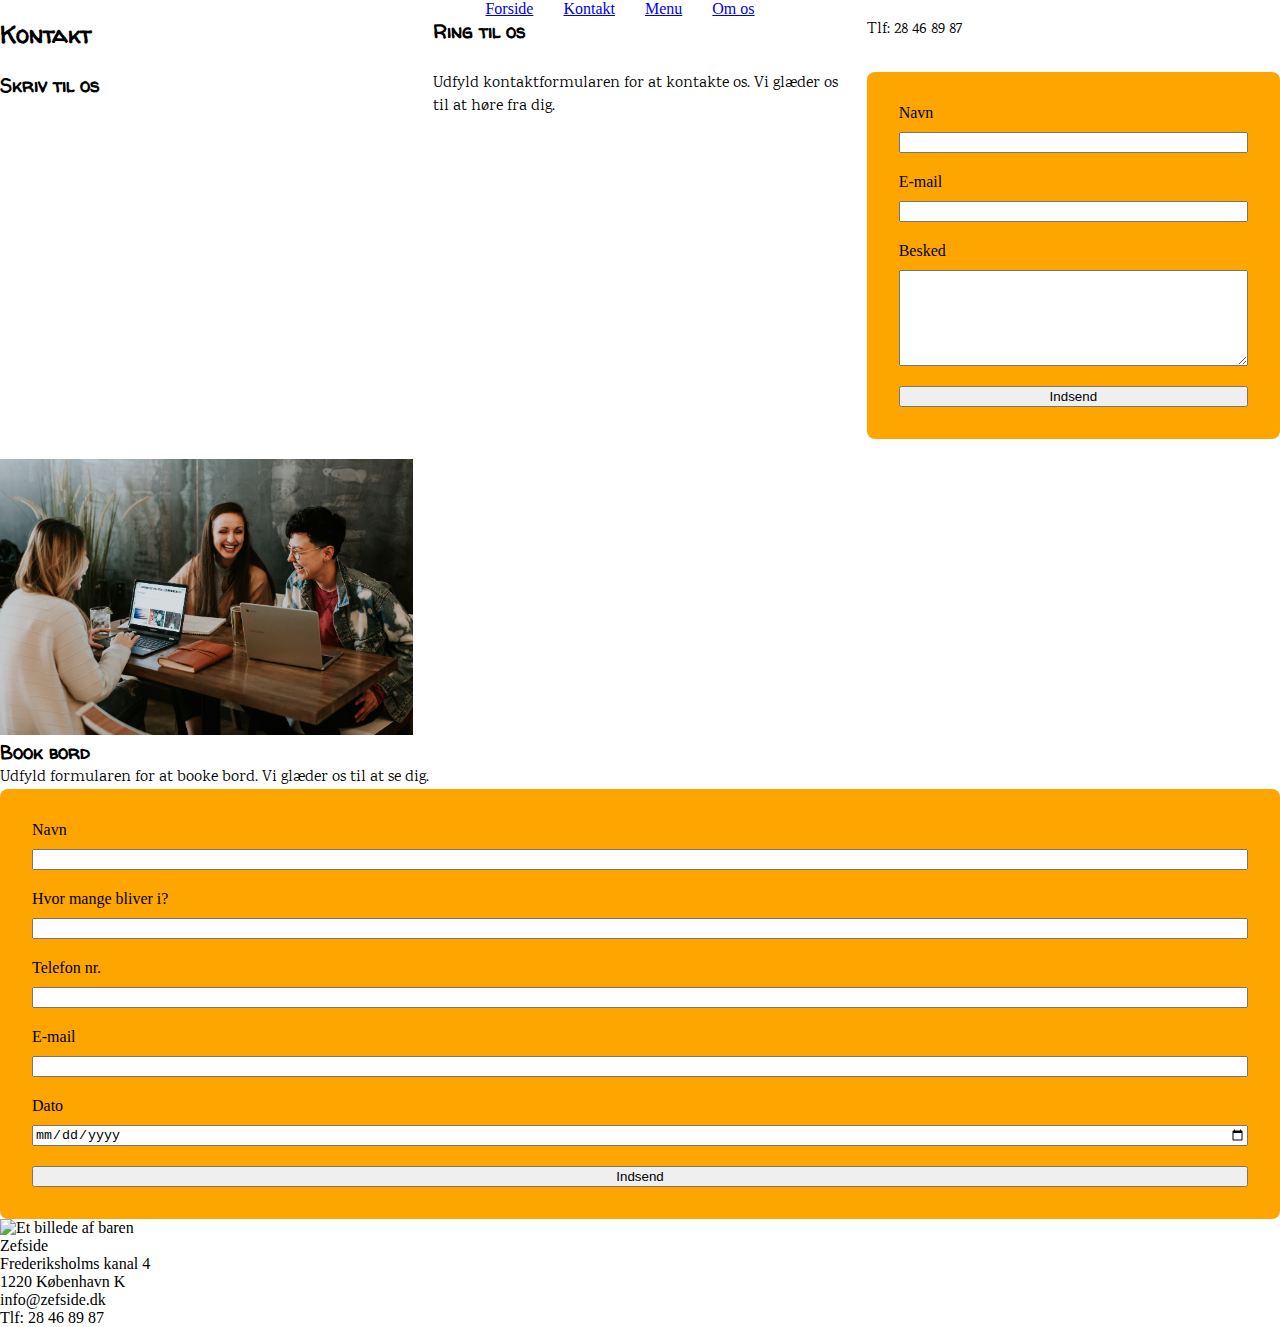
==== kontakt.html @ 028d8050 "kontakt tekst opdateret" ====
<!DOCTYPE html>
<html lang="en">
  <head>
    <meta charset="UTF-8" />
    <meta http-equiv="X-UA-Compatible" content="IE=edge" />
    <meta name="viewport" content="width=device-width, initial-scale=1.0" />
    <meta name="robots" content="noindex" />
    <title>Document</title>
    <link rel="stylesheet" href="styles/faelles.css" />
    <link rel="stylesheet" href="styles/kontakt.css" />

    <link rel="preconnect" href="https://fonts.googleapis.com" />
    <link rel="preconnect" href="https://fonts.gstatic.com" crossorigin />
    <link
      href="https://fonts.googleapis.com/css2?family=Karma&display=swap"
      rel="stylesheet"
    />
    <link rel="preconnect" href="https://fonts.googleapis.com" />
    <link rel="preconnect" href="https://fonts.gstatic.com" crossorigin />
    <link
      href="https://fonts.googleapis.com/css2?family=Rock+Salt&display=swap"
      rel="stylesheet"
    />
    <link rel="preconnect" href="https://fonts.googleapis.com" />
    <link rel="preconnect" href="https://fonts.gstatic.com" crossorigin />
    <link
      href="https://fonts.googleapis.com/css2?family=Walter+Turncoat&display=swap"
      rel="stylesheet"
    />
  </head>
  <body>
    <header>
      <nav>
        <ul>
          <li>
            <a href="index.html">Forside</a>
          </li>
          <li><a href="kontakt.html">Kontakt</a></li>
          <li><a href="menu.html">Menu</a></li>
          <li><a href="omos.html">Om os</a></li>
        </ul>
      </nav>
    </header>
    <section id="first_section">
      <h2>Kontakt</h2>

      <h3>Ring til os</h3>
      <p>Tlf: 28 46 89 87</p>
      <h3>Skriv til os</h3>
      <p>
        Udfyld kontaktformularen for at kontakte os. Vi glæder os til at høre
        fra dig.
      </p>
      <!-- <form name="kontakt" netlify> -->
      <form>
        <div class="form-felt">
          <label for="navnk">Navn</label>
          <input type="text" id="navnk" required />
        </div>

        <div class="form-felt">
          <label for="emailk">E-mail</label>
          <input type="email" id="emailk" name="email" required />
        </div>

        <div class="form-felt">
          <label for="beskedk"> Besked </label>
          <textarea name="besked" rows="6" id="beskedk" required></textarea>
        </div>

        <button type="submit">Indsend</button>
      </form>
      <!-- hvad med netlify? -->
      <figure class="image">
        <img src="img/kontaktansatte.jpg" alt="Et billede af de ansatte" />
      </figure>
    </section>

    <section id="second_section">
      <h3>Book bord</h3>
      <p>Udfyld formularen for at booke bord. Vi glæder os til at se dig.</p>
      <!-- <form name="bookbord" netlify> -->
      <form>
        <div class="form-felt">
          <label for="navnb">Navn</label>
          <input type="text" id="navnb" required />
        </div>

        <div class="form-felt">
          <label for="numberb">Hvor mange bliver i?</label>
          <input type="number" id="numberb" required />
        </div>

        <div class="form-felt">
          <label for="phoneb">Telefon nr.</label>
          <input type="number" id="phoneb" name="phone" required />
        </div>

        <div class="form-felt">
          <label for="emailb">E-mail</label>
          <input type="email" id="emailb" name="email" required />
        </div>

        <div class="form-felt">
          <label for="dateb">Dato</label>
          <input type="date" id="dateb" name="date" required />
        </div>

        <button type="submit">Indsend</button>
      </form>
    </section>

    <section id="third_section">
      <figure class="image">
        <img src="img/kontaktbar.jpg" alt="Et billede af baren" />
      </figure>
    </section>

    <footer>
      Zefside <br />
      Frederiksholms kanal 4 <br />
      1220 København K <br />
      info@zefside.dk <br />
      Tlf: 28 46 89 87
    </footer>
  </body>
</html>
---- styles/faelles.css ----
.links {
  display: inline;
  flex-flow: wrap;
  gap: 50px;
  list-style: none;
  padding: 12px;
  margin: 10px;
}
header nav ul {
  max-width: 1200px;
  margin: 0px;
  justify-content: center;
}
ul {
  display: flex;
  gap: 30px;
  list-style-type: none;
  padding: 10;
}

h1 {
  font-family: "Rock Salt", cursive;
  font-size: 5rem;
}

h2,
h3 {
  font-family: "Walter Turncoat", cursive;
}

p {
  font-family: "Karma", serif;
}
---- styles/kontakt.css ----
/* Global styles */
* {
  margin: 0;
  box-sizing: border-box;
}

@media (min-width: 601px) {
  section {
    grid-template-columns: 1fr 2fr;
  }
}

/*styling af section så den er responsiv uden media*/
#first_section {
  display: grid;
  grid-template-columns: repeat(auto-fit, minmax(400px, 1fr));
  gap: 20px;
}

#first_section img {
  height: auto;
  width: 100%;
  object-fit: cover;
}

#third_section img {
  height: auto;
  width: 100%;
  object-fit: cover;
}

/*Styling af kontakt på mail delen*/
form {
  padding: 2rem;
  background: orange;
  border-radius: 8px;
  /*laver gap mellem de to formularer/bokse*/
  display: grid;
  gap: 20px;
}
/*Layouter kontakt formular boksene*/
label,
input,
textarea,
select,
button {
  display: block;
}
/*Laver gap mellem overskrift til boks og selv boks*/
.form-felt {
  display: grid;
  gap: 10px;
}

/*styling af book bord delen*/
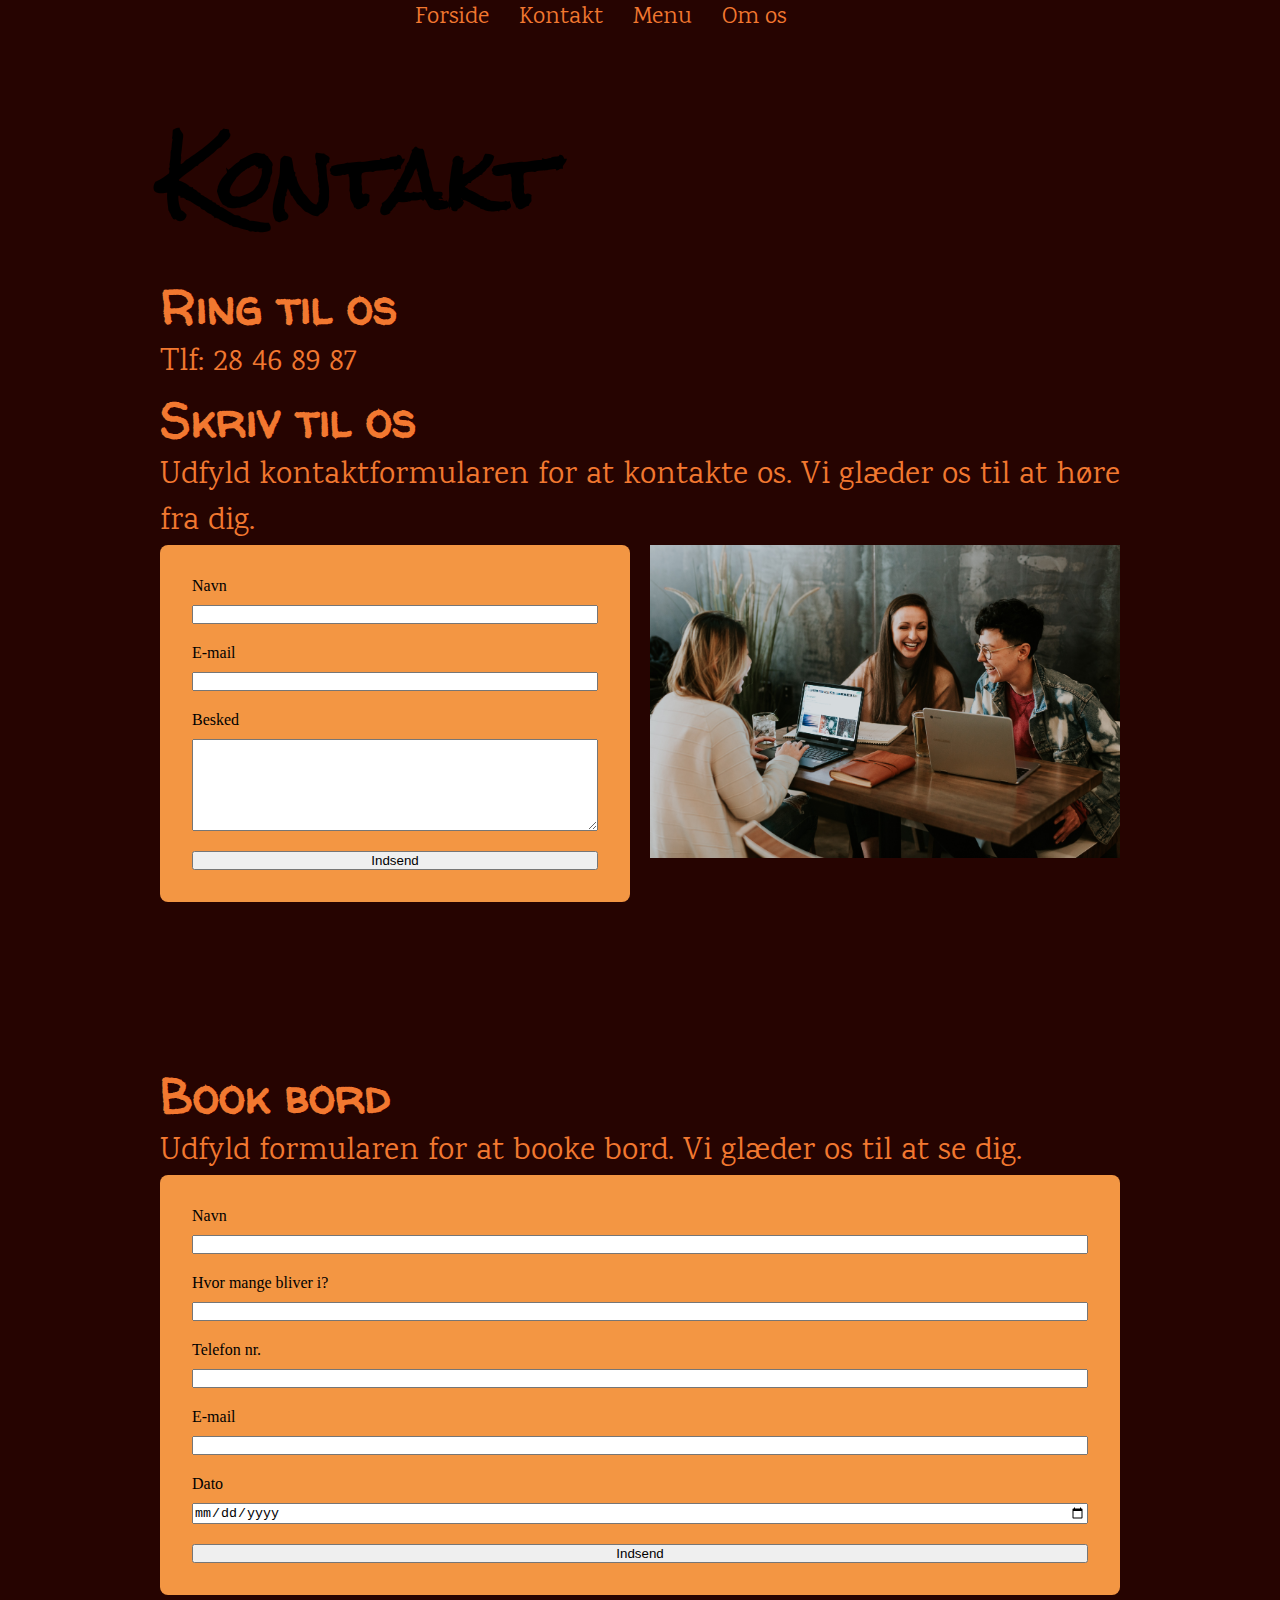
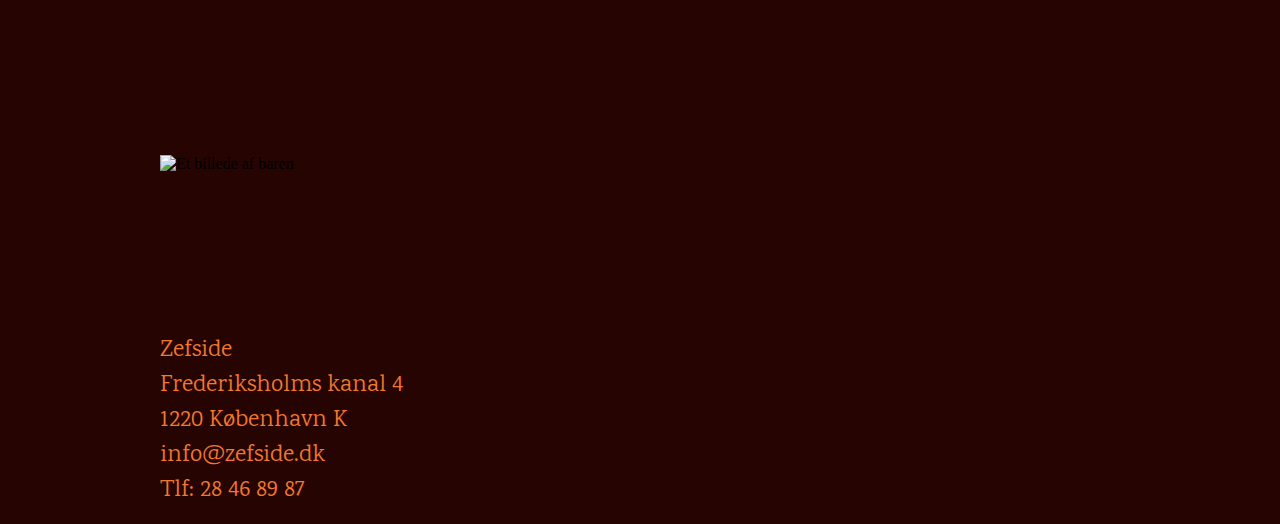
==== commit f2d16d04: "margin mellem sectioner i fælles" ====
--- a/kontakt.html
+++ b/kontakt.html
@@ -42,42 +42,44 @@
       </nav>
     </header>
     <section id="first_section">
-      <h2>Kontakt</h2>
+      <h1>Kontakt</h1>
 
-      <h3>Ring til os</h3>
+      <h2>Ring til os</h2>
       <p>Tlf: 28 46 89 87</p>
-      <h3>Skriv til os</h3>
+      <h2>Skriv til os</h2>
       <p>
         Udfyld kontaktformularen for at kontakte os. Vi glæder os til at høre
         fra dig.
       </p>
       <!-- <form name="kontakt" netlify> -->
-      <form>
-        <div class="form-felt">
-          <label for="navnk">Navn</label>
-          <input type="text" id="navnk" required />
-        </div>
+      <div class="section_wrapper">
+        <form>
+          <div class="form-felt">
+            <label for="navnk">Navn</label>
+            <input type="text" id="navnk" required />
+          </div>
 
-        <div class="form-felt">
-          <label for="emailk">E-mail</label>
-          <input type="email" id="emailk" name="email" required />
-        </div>
+          <div class="form-felt">
+            <label for="emailk">E-mail</label>
+            <input type="email" id="emailk" name="email" required />
+          </div>
 
-        <div class="form-felt">
-          <label for="beskedk"> Besked </label>
-          <textarea name="besked" rows="6" id="beskedk" required></textarea>
-        </div>
+          <div class="form-felt">
+            <label for="beskedk"> Besked </label>
+            <textarea name="besked" rows="6" id="beskedk" required></textarea>
+          </div>
 
-        <button type="submit">Indsend</button>
-      </form>
-      <!-- hvad med netlify? -->
-      <figure class="image">
-        <img src="img/kontaktansatte.jpg" alt="Et billede af de ansatte" />
-      </figure>
+          <button type="submit">Indsend</button>
+        </form>
+        <!-- hvad med netlify? -->
+        <figure class="image">
+          <img src="img/kontaktansatte.jpg" alt="Et billede af de ansatte" />
+        </figure>
+      </div>
     </section>
 
     <section id="second_section">
-      <h3>Book bord</h3>
+      <h2>Book bord</h2>
       <p>Udfyld formularen for at booke bord. Vi glæder os til at se dig.</p>
       <!-- <form name="bookbord" netlify> -->
       <form>
--- a/styles/faelles.css
+++ b/styles/faelles.css
@@ -1,3 +1,51 @@
+/*Generelt layout*/
+html {
+  scroll-behavior: smooth;
+  box-sizing: border-box;
+}
+
+main {
+  display: grid;
+  grid-template-columns: 1fr minmax(auto, 1200px) 1fr;
+}
+main section {
+  grid-column: 2/3;
+}
+
+* {
+  margin: 0;
+  padding: 0;
+  box-sizing: border-box;
+}
+
+section {
+  margin-left: 1rem;
+  margin-right: 1rem;
+  margin-bottom: 1rem;
+}
+
+/*Farverne og font family*/
+body {
+  background-color: #260401;
+}
+
+h1 {
+  color: black;
+  font-family: "Rock Salt", cursive;
+}
+
+h2,
+h3 {
+  font-family: "Walter Turncoat", cursive;
+  color: #f27830;
+}
+p,
+footer {
+  color: #f27830;
+  font-family: "Karma", serif;
+}
+
+/*Layout af Nav*/
 .links {
   display: inline;
   flex-flow: wrap;
@@ -16,18 +64,107 @@
   gap: 30px;
   list-style-type: none;
   padding: 10;
+  color: #f27830;
+}
+header nav ul a {
+  font-family: "Karma", serif;
+  text-decoration: none;
+  font-size: 1rem;
+  color: #f27830;
+}
+header {
+  margin-bottom: 1rem;
 }
 
+nav a:hover {
+  color: #591202;
+}
+
+/*font-size i mobile-first*/
 h1 {
-  font-family: "Rock Salt", cursive;
-  font-size: 5rem;
+  font-size: 3rem;
 }
 
 h2,
 h3 {
-  font-family: "Walter Turncoat", cursive;
+  font-size: 2rem;
 }
 
 p {
+  font-size: 1rem;
+}
+
+/*footer*/
+footer {
+  margin: 1rem;
   font-family: "Karma", serif;
+  font-size: 1rem;
 }
+
+/*Layout til media*/
+
+/*tablet version*/
+@media (min-width: 600px) {
+  section {
+    margin-left: 5rem;
+    margin-right: 5rem;
+    margin-bottom: 5rem;
+  }
+
+  h1 {
+    font-size: 4rem;
+  }
+  h2,
+  h3 {
+    font-size: 2rem;
+  }
+  p {
+    font-size: 1rem;
+  }
+
+  header nav ul a {
+    font-weight: 400;
+    font-size: 1.2rem;
+  }
+  header {
+    margin-bottom: 2rem;
+  }
+
+  footer {
+    font-size: 1.2rem;
+    margin-left: 5rem;
+    margin-right: 5rem;
+  }
+}
+/*web version*/
+@media (min-width: 992px) {
+  section {
+    margin-left: 10rem;
+    margin-right: 10rem;
+    margin-bottom: 10rem;
+  }
+  h1 {
+    font-size: 5rem;
+  }
+  h2,
+  h3 {
+    font-size: 3rem;
+  }
+  p {
+    font-size: 2rem;
+  }
+
+  header nav ul a {
+    font-weight: 400;
+    font-size: 1.5rem;
+  }
+  header {
+    margin-bottom: 3rem;
+  }
+
+  footer {
+    font-size: 1.5rem;
+    margin-left: 10rem;
+    margin-right: 10rem;
+  }
+}
--- a/styles/kontakt.css
+++ b/styles/kontakt.css
@@ -11,13 +11,13 @@
 }
 
 /*styling af section så den er responsiv uden media*/
-#first_section {
+.section_wrapper {
   display: grid;
   grid-template-columns: repeat(auto-fit, minmax(400px, 1fr));
   gap: 20px;
 }
 
-#first_section img {
+.section_wrapper img {
   height: auto;
   width: 100%;
   object-fit: cover;
@@ -32,7 +32,7 @@
 /*Styling af kontakt på mail delen*/
 form {
   padding: 2rem;
-  background: orange;
+  background: #f39643;
   border-radius: 8px;
   /*laver gap mellem de to formularer/bokse*/
   display: grid;
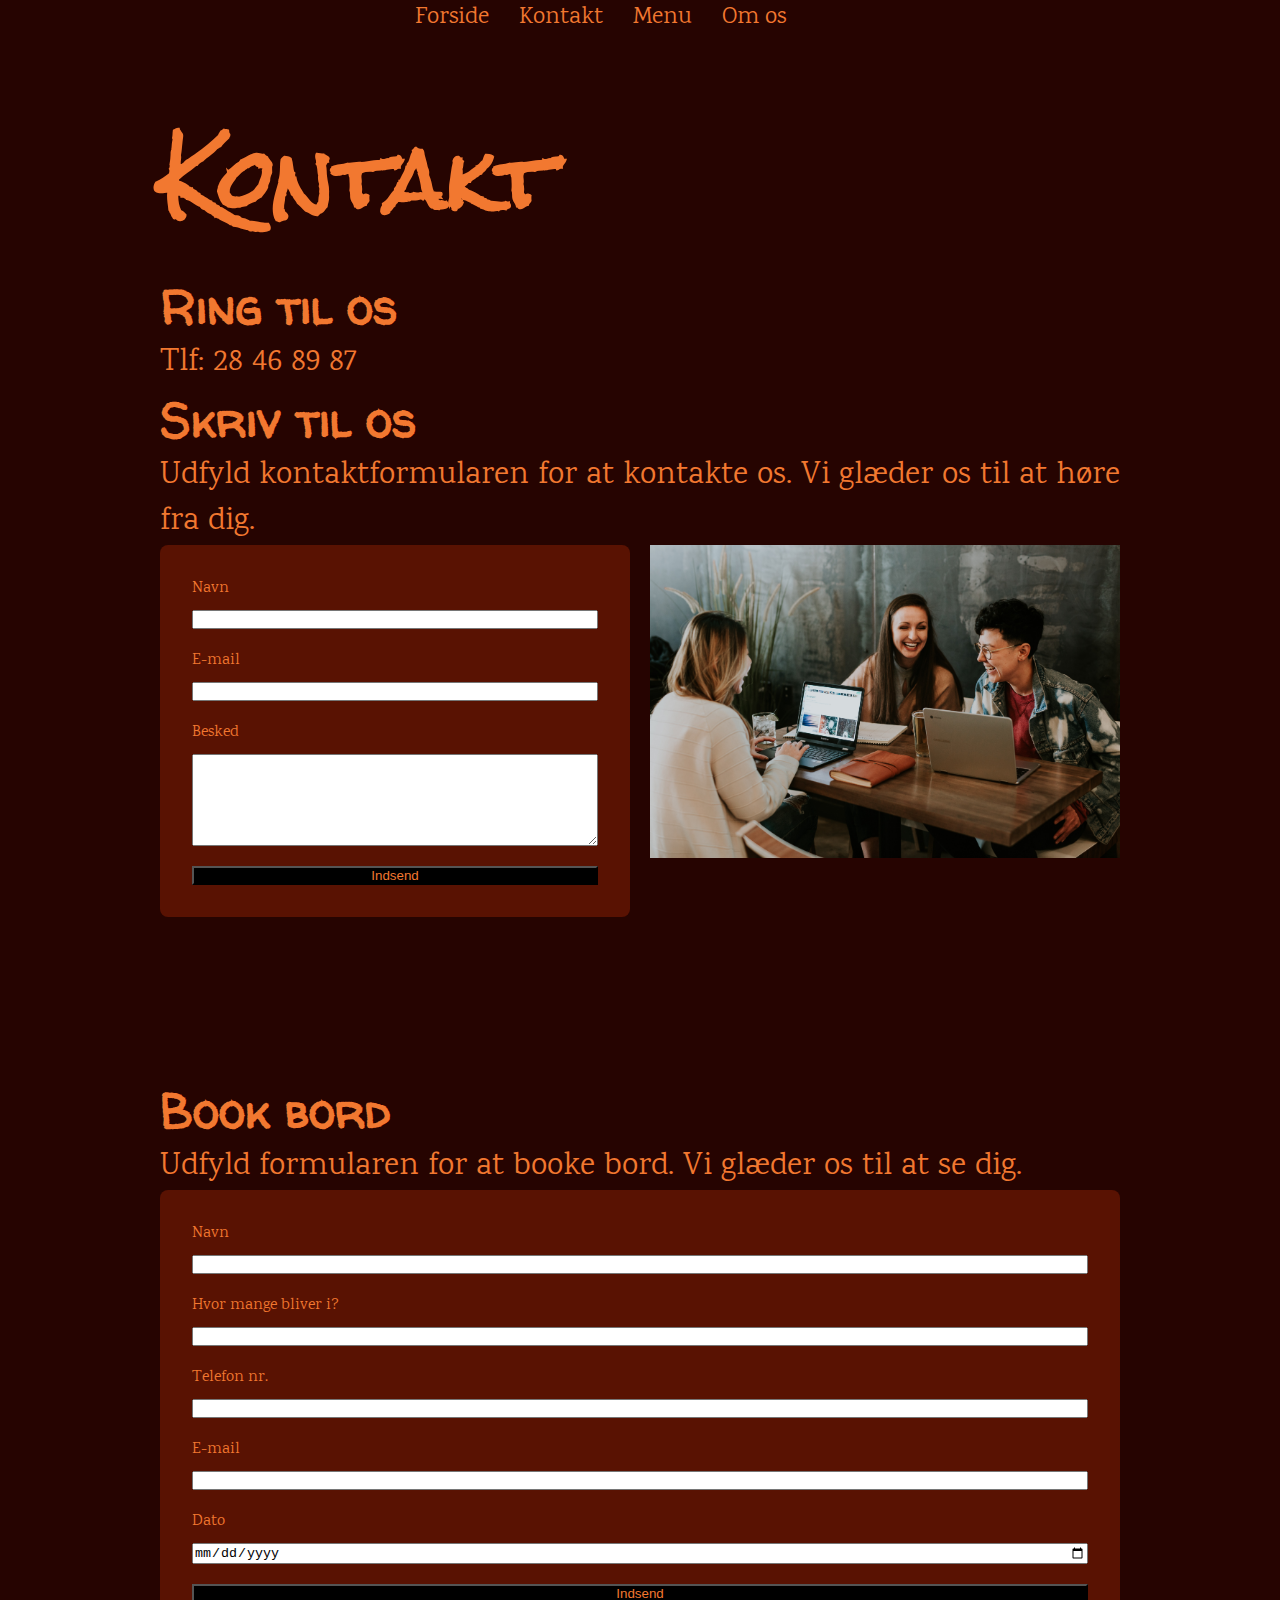
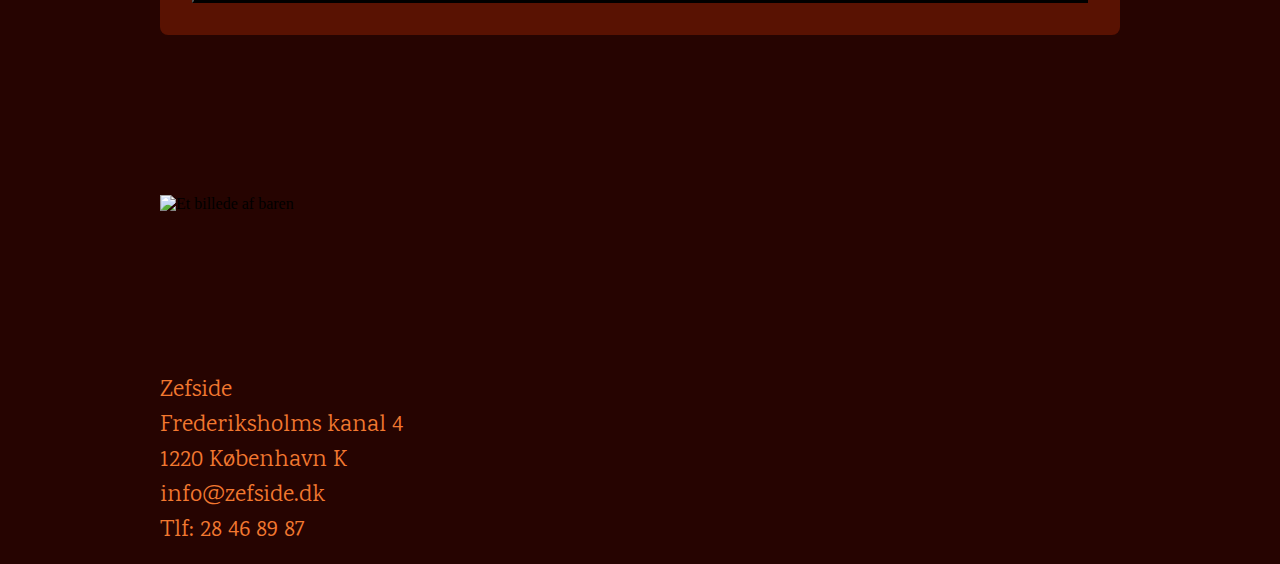
==== commit 768905d9: "kontakt med opdaterede farver" ====
--- a/kontakt.html
+++ b/kontakt.html
@@ -41,6 +41,7 @@
         </ul>
       </nav>
     </header>
+
     <section id="first_section">
       <h1>Kontakt</h1>
 
--- a/styles/kontakt.css
+++ b/styles/kontakt.css
@@ -4,10 +4,8 @@
   box-sizing: border-box;
 }
 
-@media (min-width: 601px) {
-  section {
-    grid-template-columns: 1fr 2fr;
-  }
+h1 {
+  color: #f27830;
 }
 
 /*styling af section så den er responsiv uden media*/
@@ -29,10 +27,13 @@
   object-fit: cover;
 }
 
-/*Styling af kontakt på mail delen*/
+/*Styling af form på mail og book bord delen*/
 form {
+  font-family: "Karma", serif;
+  color: #f27830;
   padding: 2rem;
   background: #f39643;
+  background-color: #591202;
   border-radius: 8px;
   /*laver gap mellem de to formularer/bokse*/
   display: grid;
@@ -52,4 +53,7 @@
   gap: 10px;
 }
 
-/*styling af book bord delen*/
+form button {
+  color: #f27830;
+  background-color: black;
+}
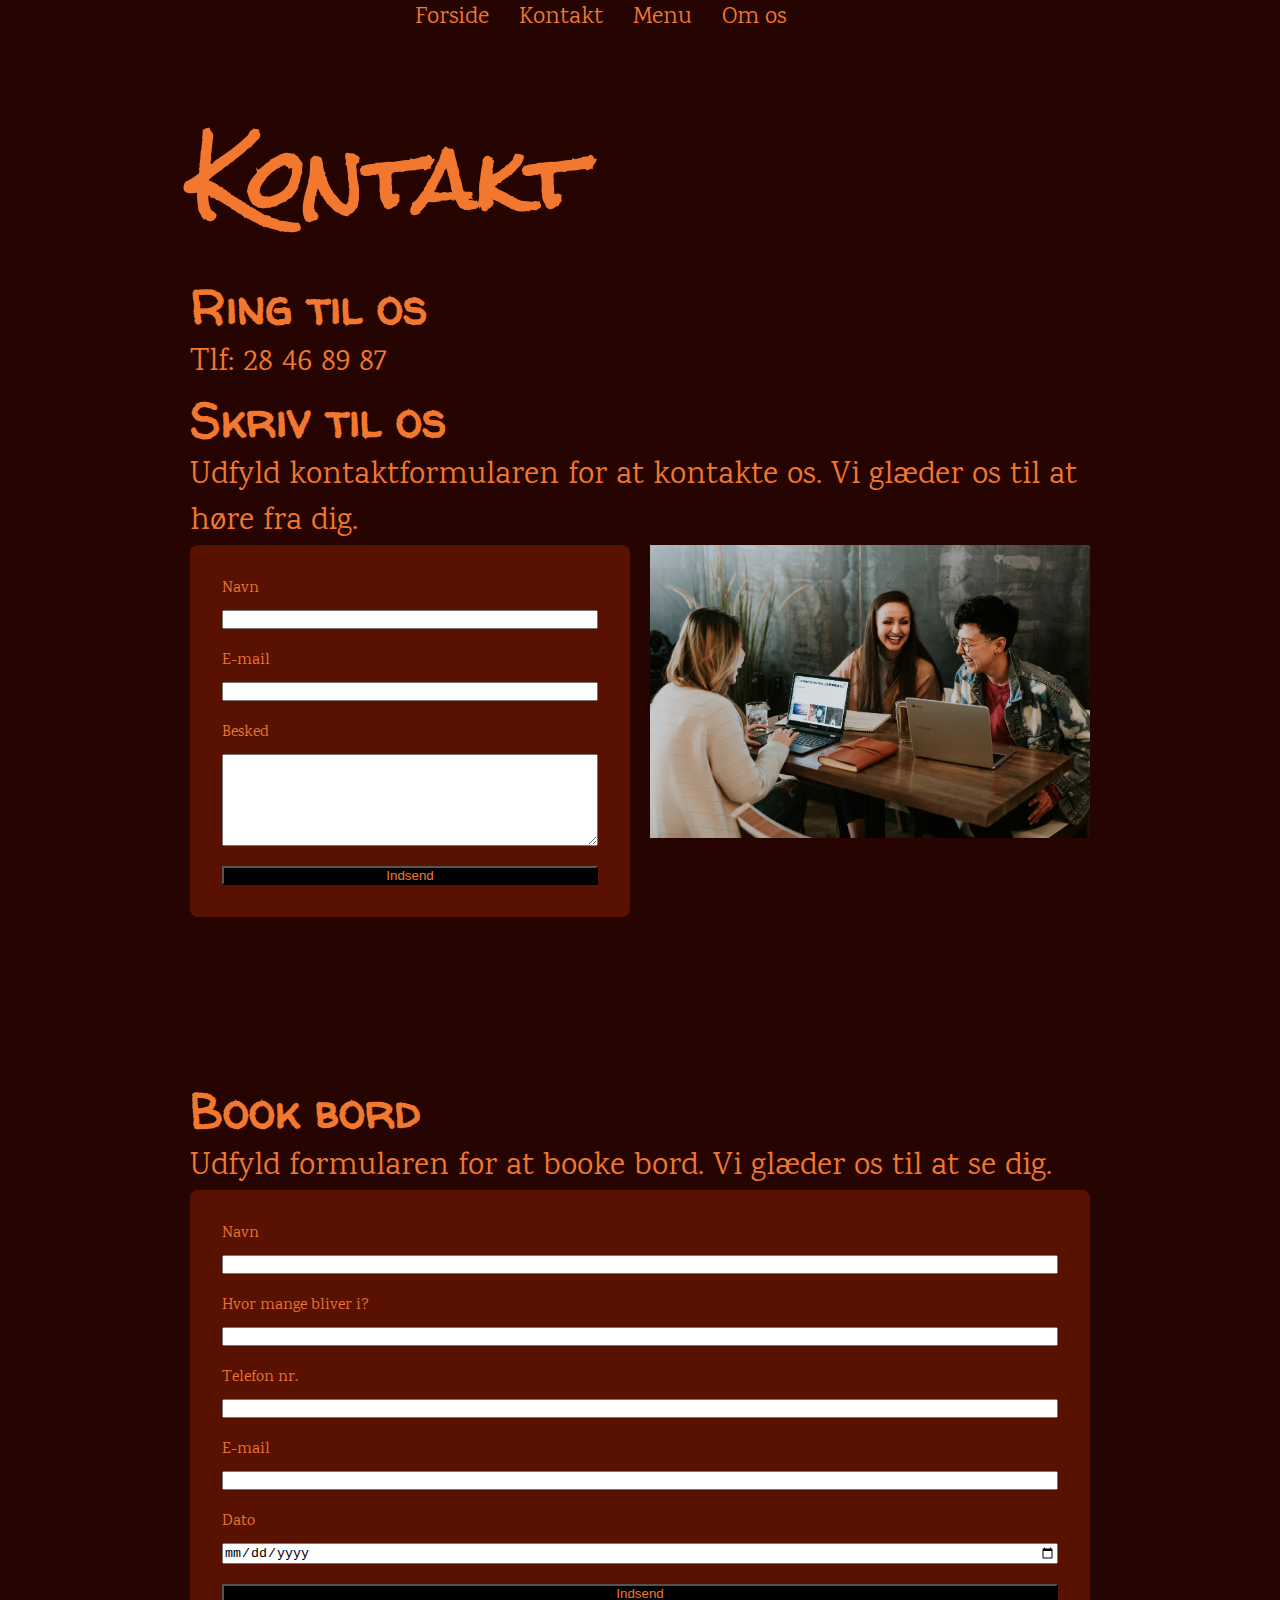
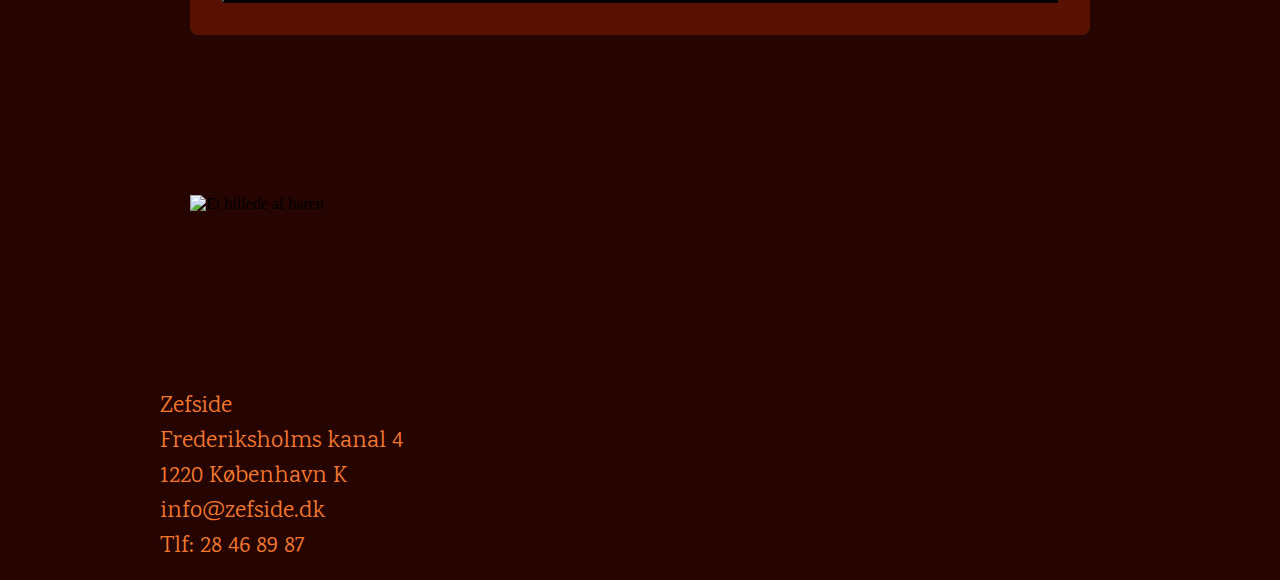
==== commit b788abf0: "fælles main rettet" ====
--- a/kontakt.html
+++ b/kontakt.html
@@ -41,83 +41,84 @@
         </ul>
       </nav>
     </header>
+    <main>
+      <section id="first_section">
+        <h1>Kontakt</h1>
 
-    <section id="first_section">
-      <h1>Kontakt</h1>
+        <h2>Ring til os</h2>
+        <p>Tlf: 28 46 89 87</p>
+        <h2>Skriv til os</h2>
+        <p>
+          Udfyld kontaktformularen for at kontakte os. Vi glæder os til at høre
+          fra dig.
+        </p>
+        <!-- <form name="kontakt" netlify> -->
+        <div class="section_wrapper">
+          <form netlify name="ole">
+            <div class="form-felt">
+              <label for="navnk">Navn</label>
+              <input type="text" id="navnk" required />
+            </div>
 
-      <h2>Ring til os</h2>
-      <p>Tlf: 28 46 89 87</p>
-      <h2>Skriv til os</h2>
-      <p>
-        Udfyld kontaktformularen for at kontakte os. Vi glæder os til at høre
-        fra dig.
-      </p>
-      <!-- <form name="kontakt" netlify> -->
-      <div class="section_wrapper">
+            <div class="form-felt">
+              <label for="emailk">E-mail</label>
+              <input type="email" id="emailk" name="email" required />
+            </div>
+
+            <div class="form-felt">
+              <label for="beskedk"> Besked </label>
+              <textarea name="besked" rows="6" id="beskedk" required></textarea>
+            </div>
+
+            <button type="submit">Indsend</button>
+          </form>
+          <!-- hvad med netlify? -->
+          <figure class="image">
+            <img src="img/kontaktansatte.jpg" alt="Et billede af de ansatte" />
+          </figure>
+        </div>
+      </section>
+
+      <section id="second_section">
+        <h2>Book bord</h2>
+        <p>Udfyld formularen for at booke bord. Vi glæder os til at se dig.</p>
+        <!-- <form name="bookbord" netlify> -->
         <form>
           <div class="form-felt">
-            <label for="navnk">Navn</label>
-            <input type="text" id="navnk" required />
+            <label for="navnb">Navn</label>
+            <input type="text" id="navnb" required />
           </div>
 
           <div class="form-felt">
-            <label for="emailk">E-mail</label>
-            <input type="email" id="emailk" name="email" required />
+            <label for="numberb">Hvor mange bliver i?</label>
+            <input type="number" id="numberb" required />
           </div>
 
           <div class="form-felt">
-            <label for="beskedk"> Besked </label>
-            <textarea name="besked" rows="6" id="beskedk" required></textarea>
+            <label for="phoneb">Telefon nr.</label>
+            <input type="number" id="phoneb" name="phone" required />
+          </div>
+
+          <div class="form-felt">
+            <label for="emailb">E-mail</label>
+            <input type="email" id="emailb" name="email" required />
+          </div>
+
+          <div class="form-felt">
+            <label for="dateb">Dato</label>
+            <input type="date" id="dateb" name="date" required />
           </div>
 
           <button type="submit">Indsend</button>
         </form>
-        <!-- hvad med netlify? -->
+      </section>
+
+      <section id="third_section">
         <figure class="image">
-          <img src="img/kontaktansatte.jpg" alt="Et billede af de ansatte" />
+          <img src="img/kontaktbar.jpg" alt="Et billede af baren" />
         </figure>
-      </div>
-    </section>
-
-    <section id="second_section">
-      <h2>Book bord</h2>
-      <p>Udfyld formularen for at booke bord. Vi glæder os til at se dig.</p>
-      <!-- <form name="bookbord" netlify> -->
-      <form>
-        <div class="form-felt">
-          <label for="navnb">Navn</label>
-          <input type="text" id="navnb" required />
-        </div>
-
-        <div class="form-felt">
-          <label for="numberb">Hvor mange bliver i?</label>
-          <input type="number" id="numberb" required />
-        </div>
-
-        <div class="form-felt">
-          <label for="phoneb">Telefon nr.</label>
-          <input type="number" id="phoneb" name="phone" required />
-        </div>
-
-        <div class="form-felt">
-          <label for="emailb">E-mail</label>
-          <input type="email" id="emailb" name="email" required />
-        </div>
-
-        <div class="form-felt">
-          <label for="dateb">Dato</label>
-          <input type="date" id="dateb" name="date" required />
-        </div>
-
-        <button type="submit">Indsend</button>
-      </form>
-    </section>
-
-    <section id="third_section">
-      <figure class="image">
-        <img src="img/kontaktbar.jpg" alt="Et billede af baren" />
-      </figure>
-    </section>
+      </section>
+    </main>
 
     <footer>
       Zefside <br />
--- a/styles/faelles.css
+++ b/styles/faelles.css
@@ -6,7 +6,8 @@
 
 main {
   display: grid;
-  grid-template-columns: 1fr minmax(auto, 1200px) 1fr;
+  grid-template-columns: 1fr minmax(auto, 900px) 1fr;
+  column-gap: 1rem;
 }
 main section {
   grid-column: 2/3;
@@ -19,8 +20,6 @@
 }
 
 section {
-  margin-left: 1rem;
-  margin-right: 1rem;
   margin-bottom: 1rem;
 }
 
@@ -106,8 +105,6 @@
 /*tablet version*/
 @media (min-width: 600px) {
   section {
-    margin-left: 5rem;
-    margin-right: 5rem;
     margin-bottom: 5rem;
   }
 
@@ -139,8 +136,6 @@
 /*web version*/
 @media (min-width: 992px) {
   section {
-    margin-left: 10rem;
-    margin-right: 10rem;
     margin-bottom: 10rem;
   }
   h1 {
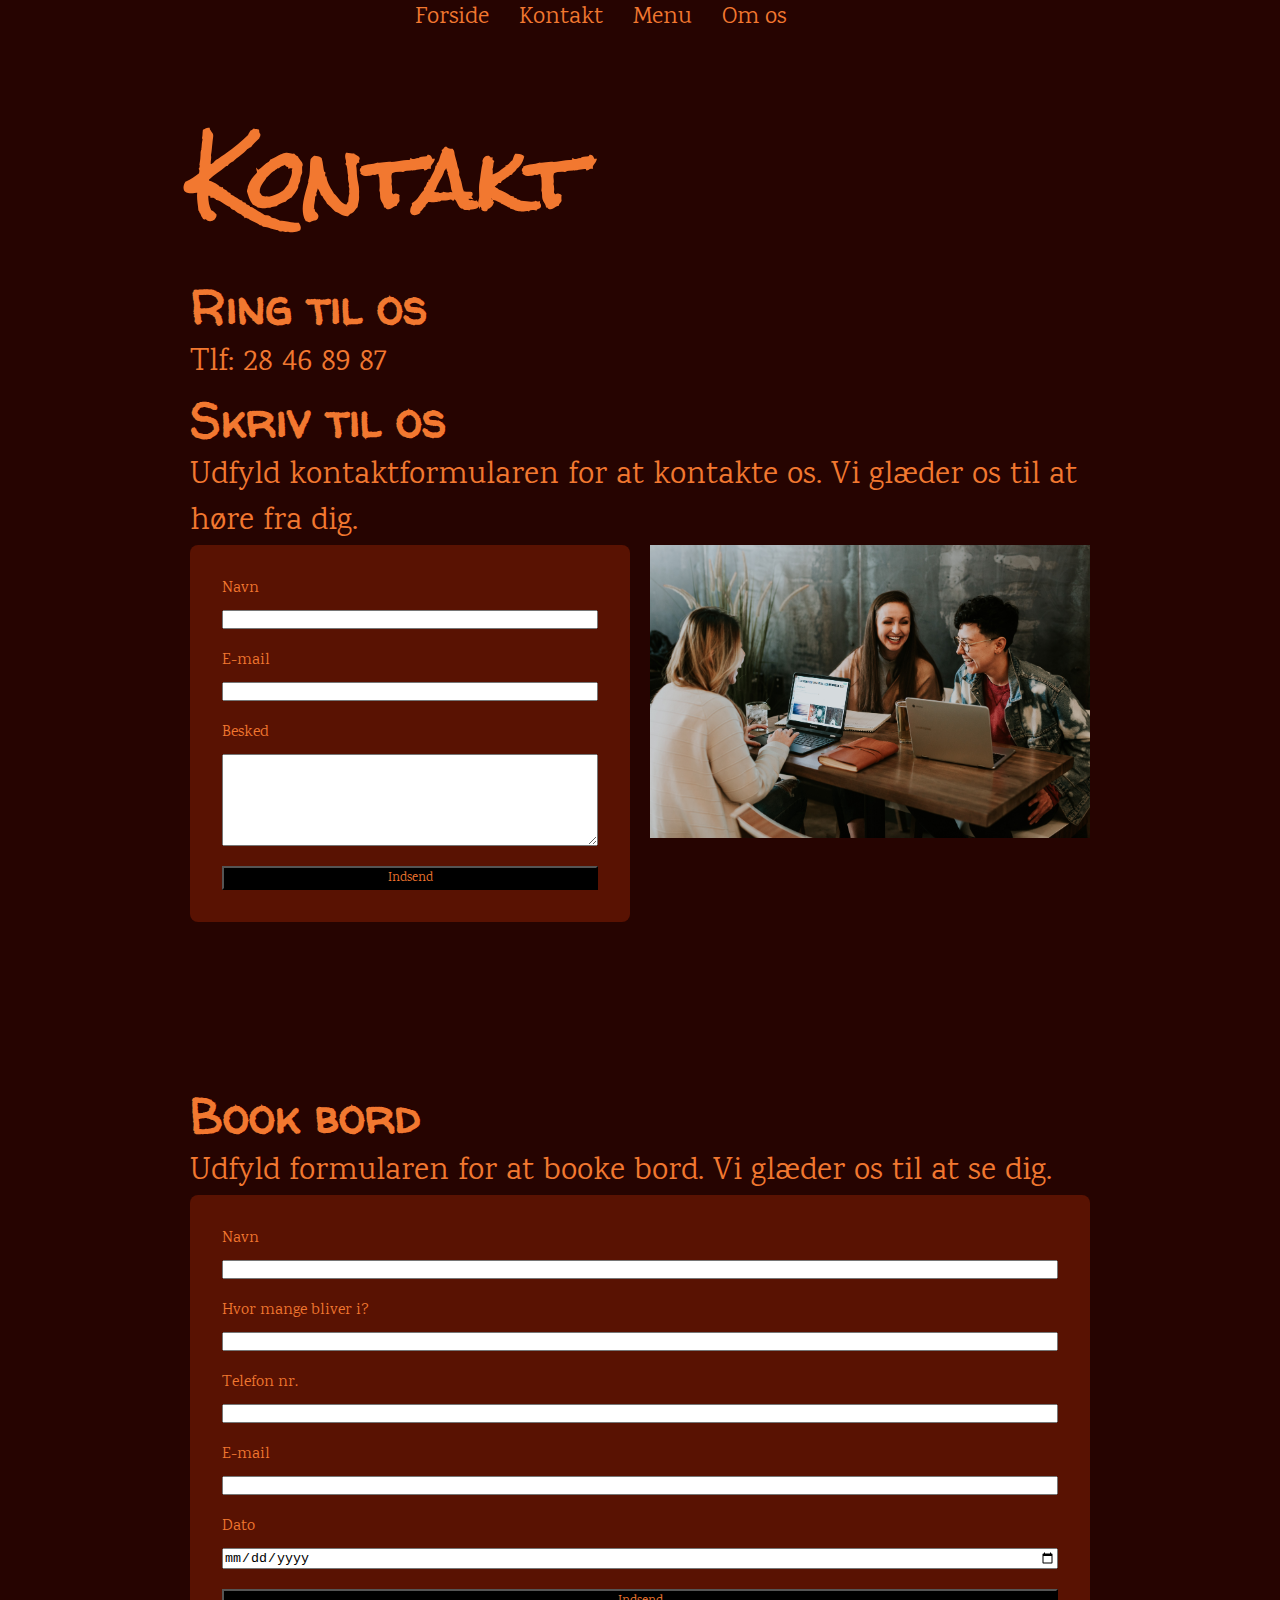
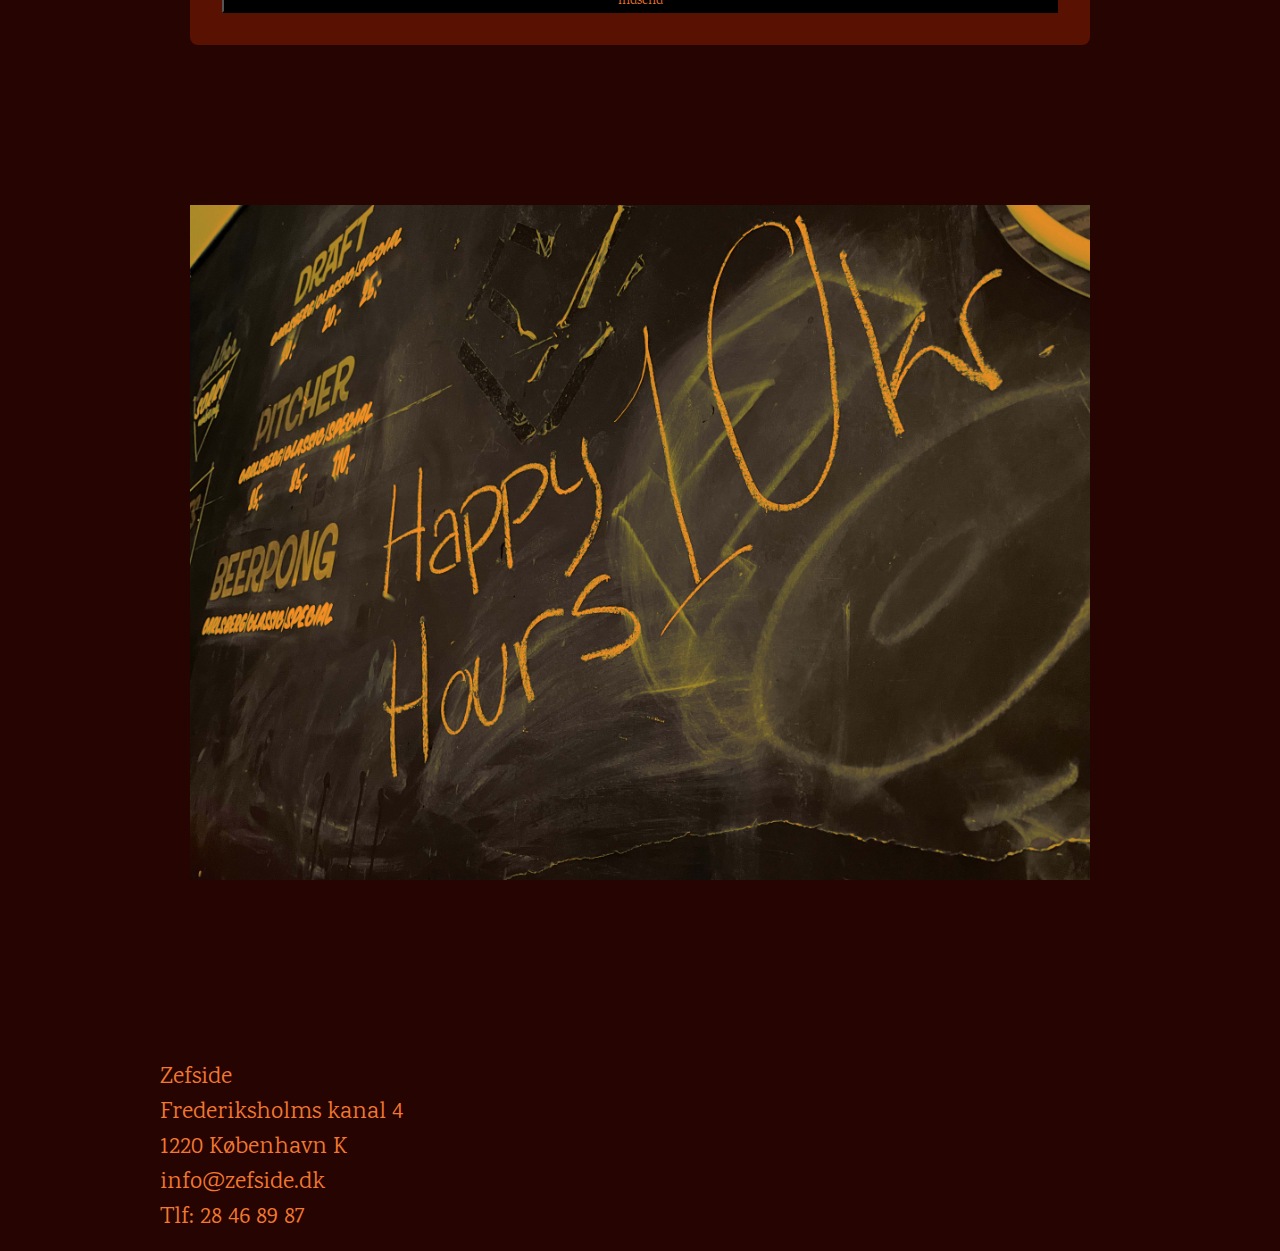
==== commit 46e6f043: "nyt billede kontakt" ====
--- a/kontakt.html
+++ b/kontakt.html
@@ -74,7 +74,10 @@
           </form>
           <!-- hvad med netlify? -->
           <figure class="image">
-            <img src="img/kontaktansatte.jpg" alt="Et billede af de ansatte" />
+            <img
+              src="img/kontaktansatte.jpg"
+              alt="Et billede af stedet udenfor"
+            />
           </figure>
         </div>
       </section>
@@ -115,7 +118,7 @@
 
       <section id="third_section">
         <figure class="image">
-          <img src="img/kontaktbar.jpg" alt="Et billede af baren" />
+          <img src="img/IMG_5341.jpg" alt="Et billede af happyhour" />
         </figure>
       </section>
     </main>
--- a/styles/kontakt.css
+++ b/styles/kontakt.css
@@ -56,4 +56,5 @@
 form button {
   color: #f27830;
   background-color: black;
+  font-family: "Karma", serif;
 }
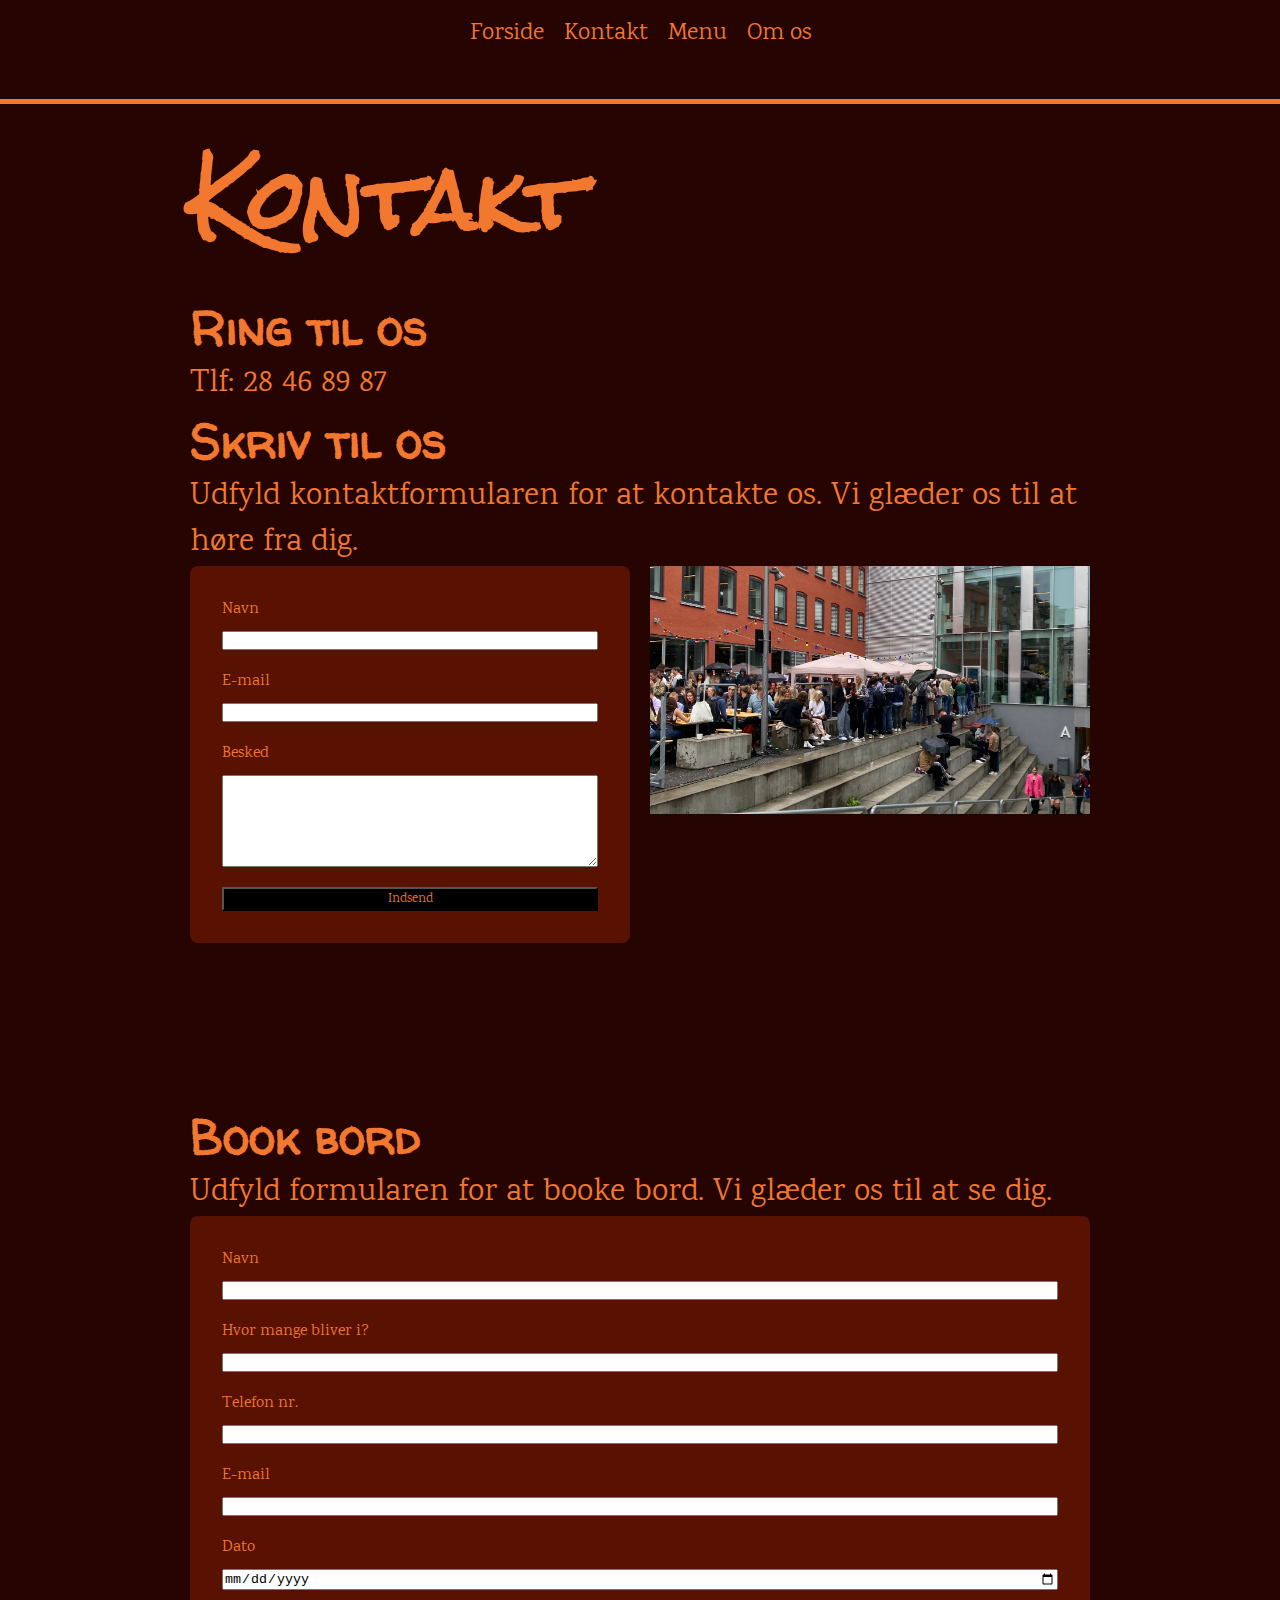
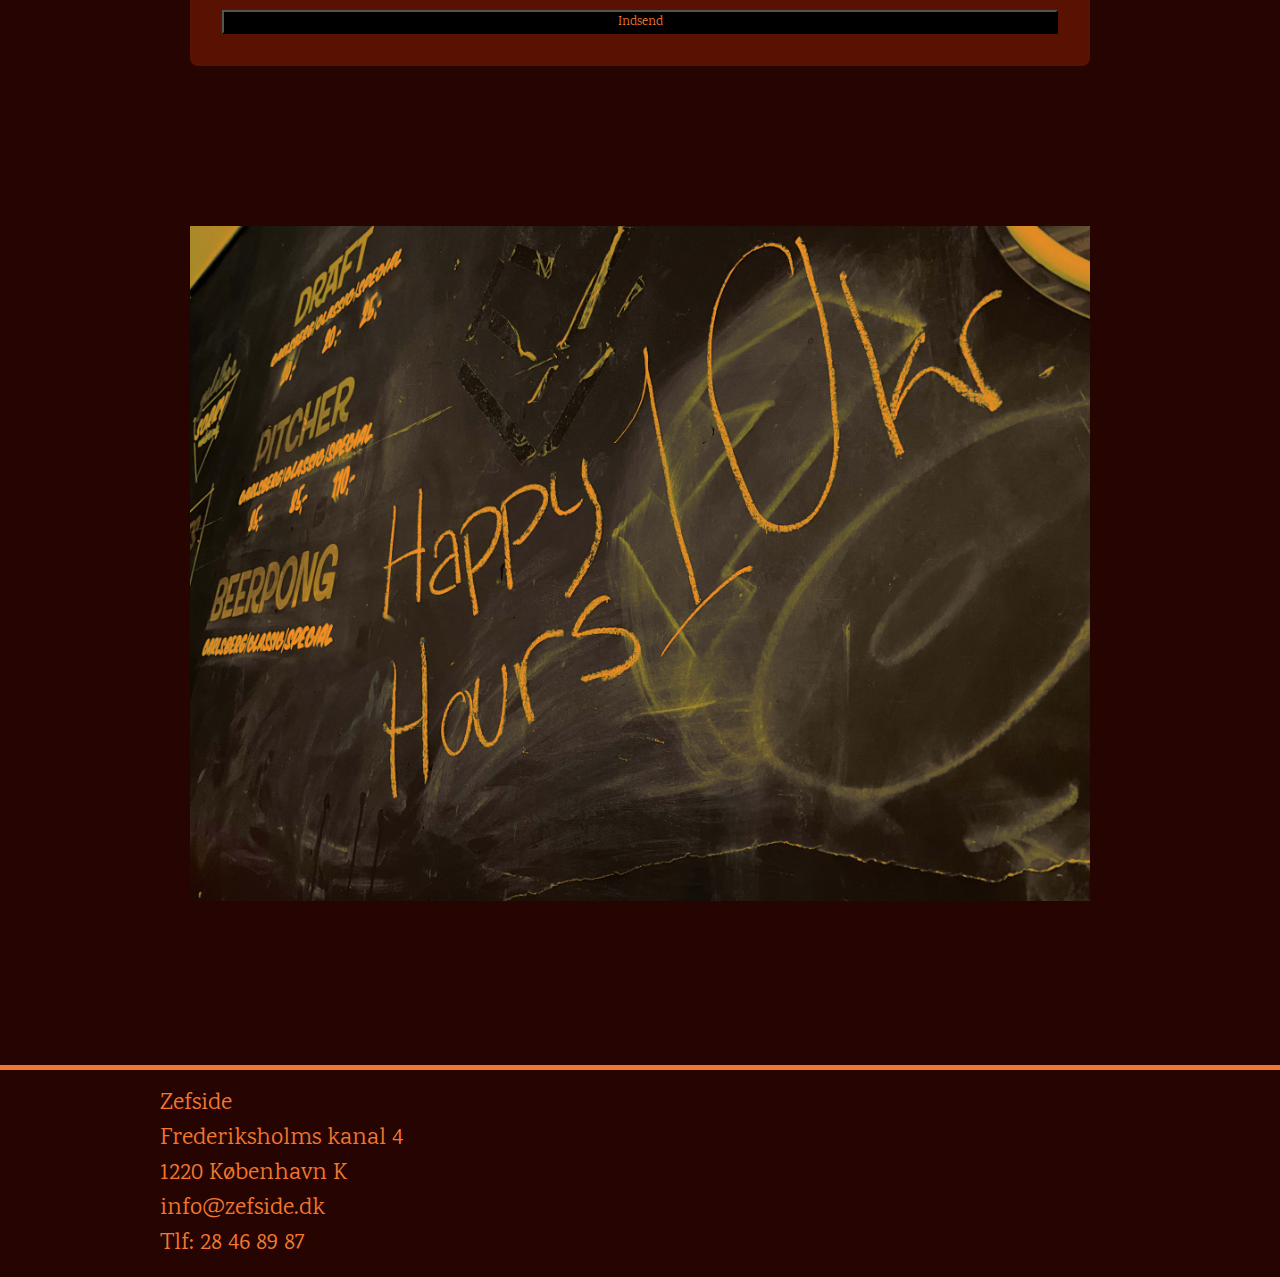
==== commit ddf3b461: "streg ved footer og header rettet" ====
--- a/kontakt.html
+++ b/kontakt.html
@@ -41,6 +41,7 @@
         </ul>
       </nav>
     </header>
+    <hr />
     <main>
       <section id="first_section">
         <h1>Kontakt</h1>
@@ -74,10 +75,7 @@
           </form>
           <!-- hvad med netlify? -->
           <figure class="image">
-            <img
-              src="img/kontaktansatte.jpg"
-              alt="Et billede af stedet udenfor"
-            />
+            <img src="img/IMG_8678.jpeg" alt="Et billede af stedet udenfor" />
           </figure>
         </div>
       </section>
@@ -122,7 +120,7 @@
         </figure>
       </section>
     </main>
-
+    <hr />
     <footer>
       Zefside <br />
       Frederiksholms kanal 4 <br />
--- a/styles/faelles.css
+++ b/styles/faelles.css
@@ -48,15 +48,21 @@
 .links {
   display: inline;
   flex-flow: wrap;
-  gap: 50px;
+
   list-style: none;
   padding: 12px;
   margin: 10px;
 }
+
 header nav ul {
-  max-width: 1200px;
-  margin: 0px;
-  justify-content: center;
+  display: flex;
+  gap: 1.25rem;
+  list-style-type: none;
+  padding: 0px;
+  overflow-x: auto;
+  margin: 2px;
+  place-content: center;
+  flex-flow: wrap;
 }
 ul {
   display: flex;
@@ -72,7 +78,7 @@
   color: #f27830;
 }
 header {
-  margin-bottom: 1rem;
+  margin: 1rem;
 }
 
 nav a:hover {
@@ -98,6 +104,11 @@
   margin: 1rem;
   font-family: "Karma", serif;
   font-size: 1rem;
+}
+
+hr {
+  border: 0;
+  border-top: 5px solid #f27830;
 }
 
 /*Layout til media*/
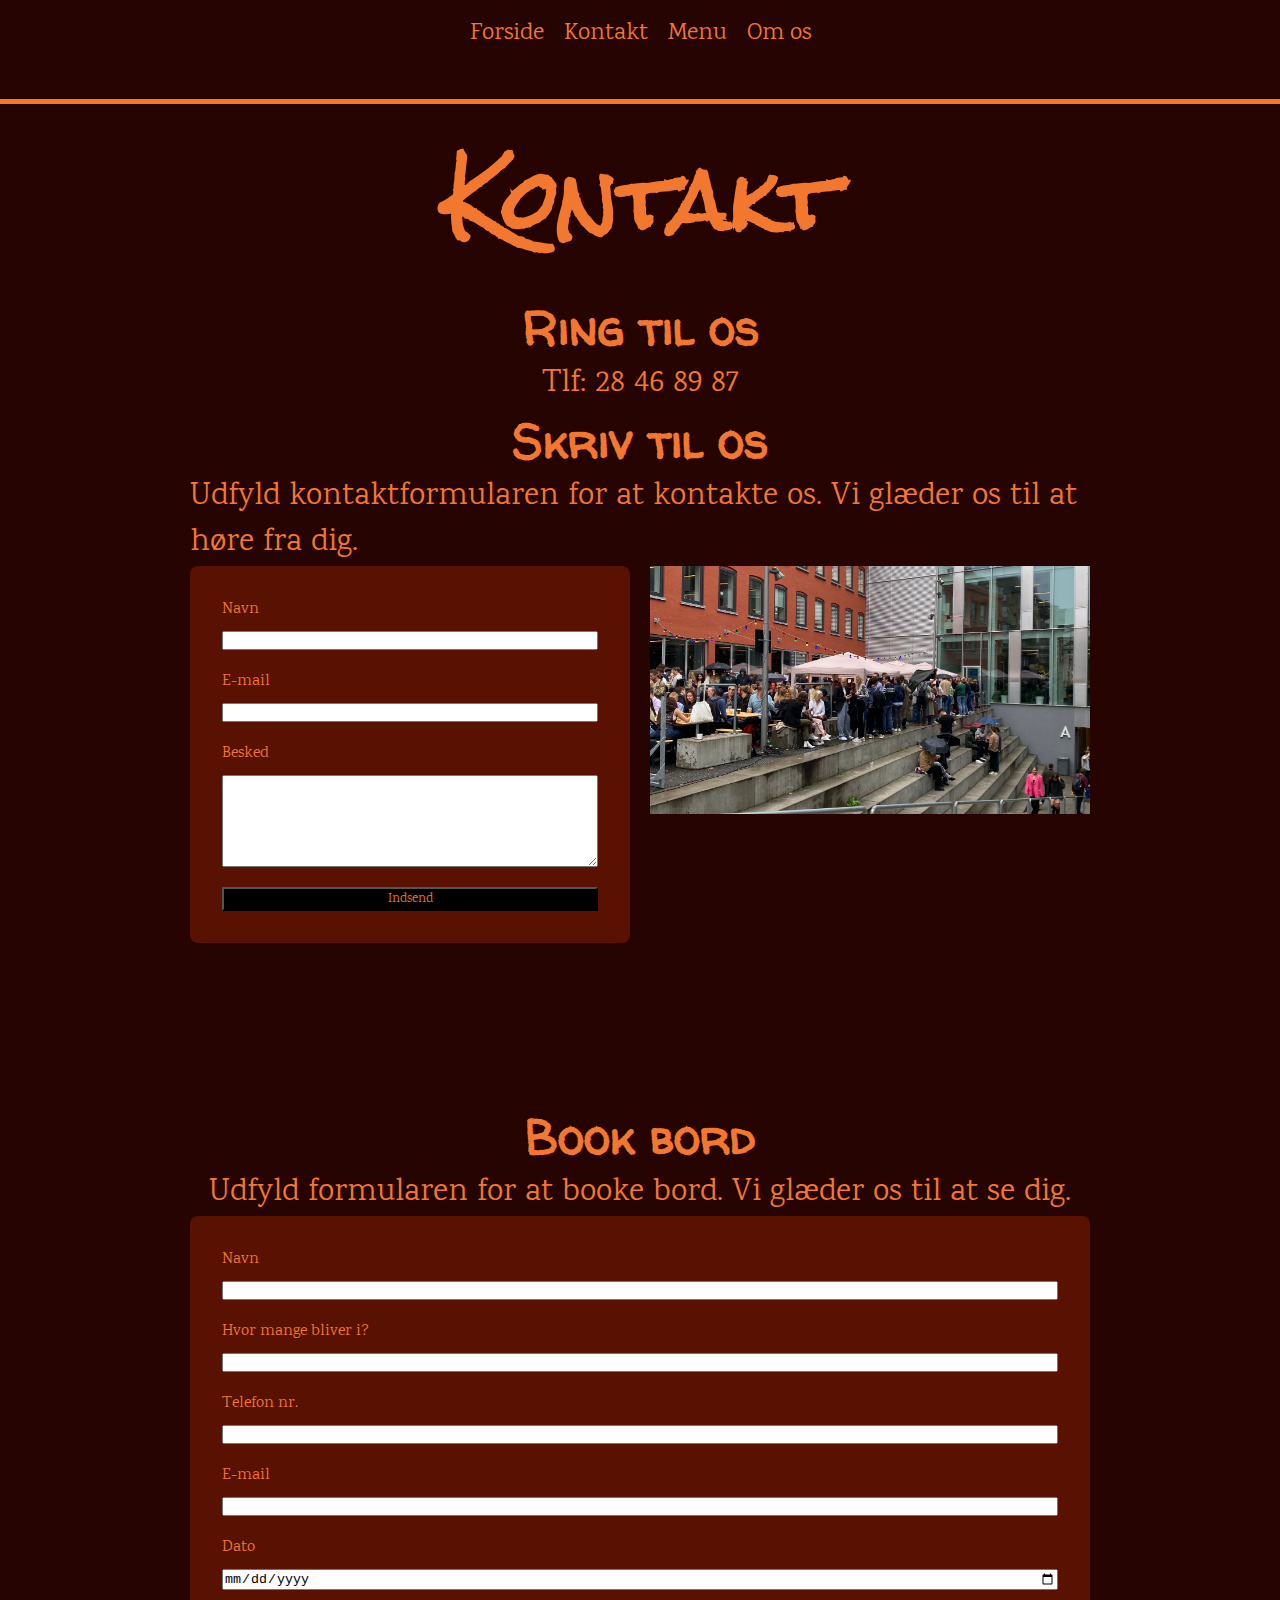
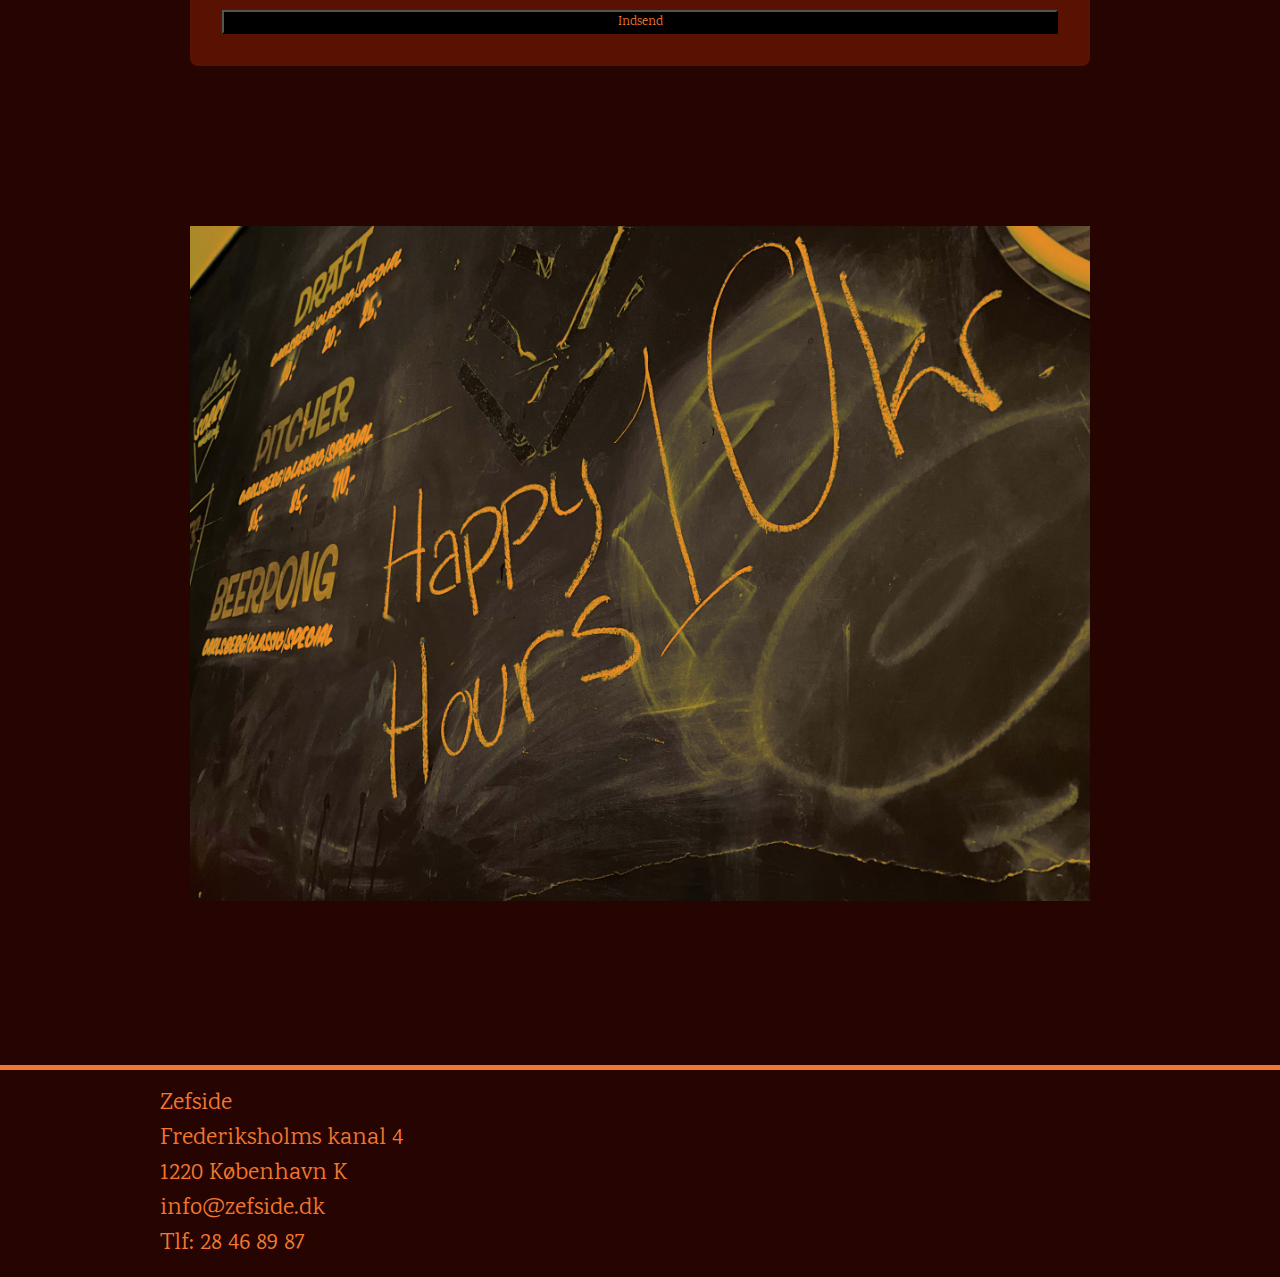
==== commit 5574e902: "munber rettet til tel i form" ====
--- a/kontakt.html
+++ b/kontakt.html
@@ -97,7 +97,7 @@
 
           <div class="form-felt">
             <label for="phoneb">Telefon nr.</label>
-            <input type="number" id="phoneb" name="phone" required />
+            <input type="tel" id="phoneb" name="tel" required />
           </div>
 
           <div class="form-felt">
--- a/styles/kontakt.css
+++ b/styles/kontakt.css
@@ -4,8 +4,12 @@
   box-sizing: border-box;
 }
 
-h1 {
+#first_section h1,
+h2,
+p {
+  display: grid;
   color: #f27830;
+  place-content: center;
 }
 
 /*styling af section så den er responsiv uden media*/
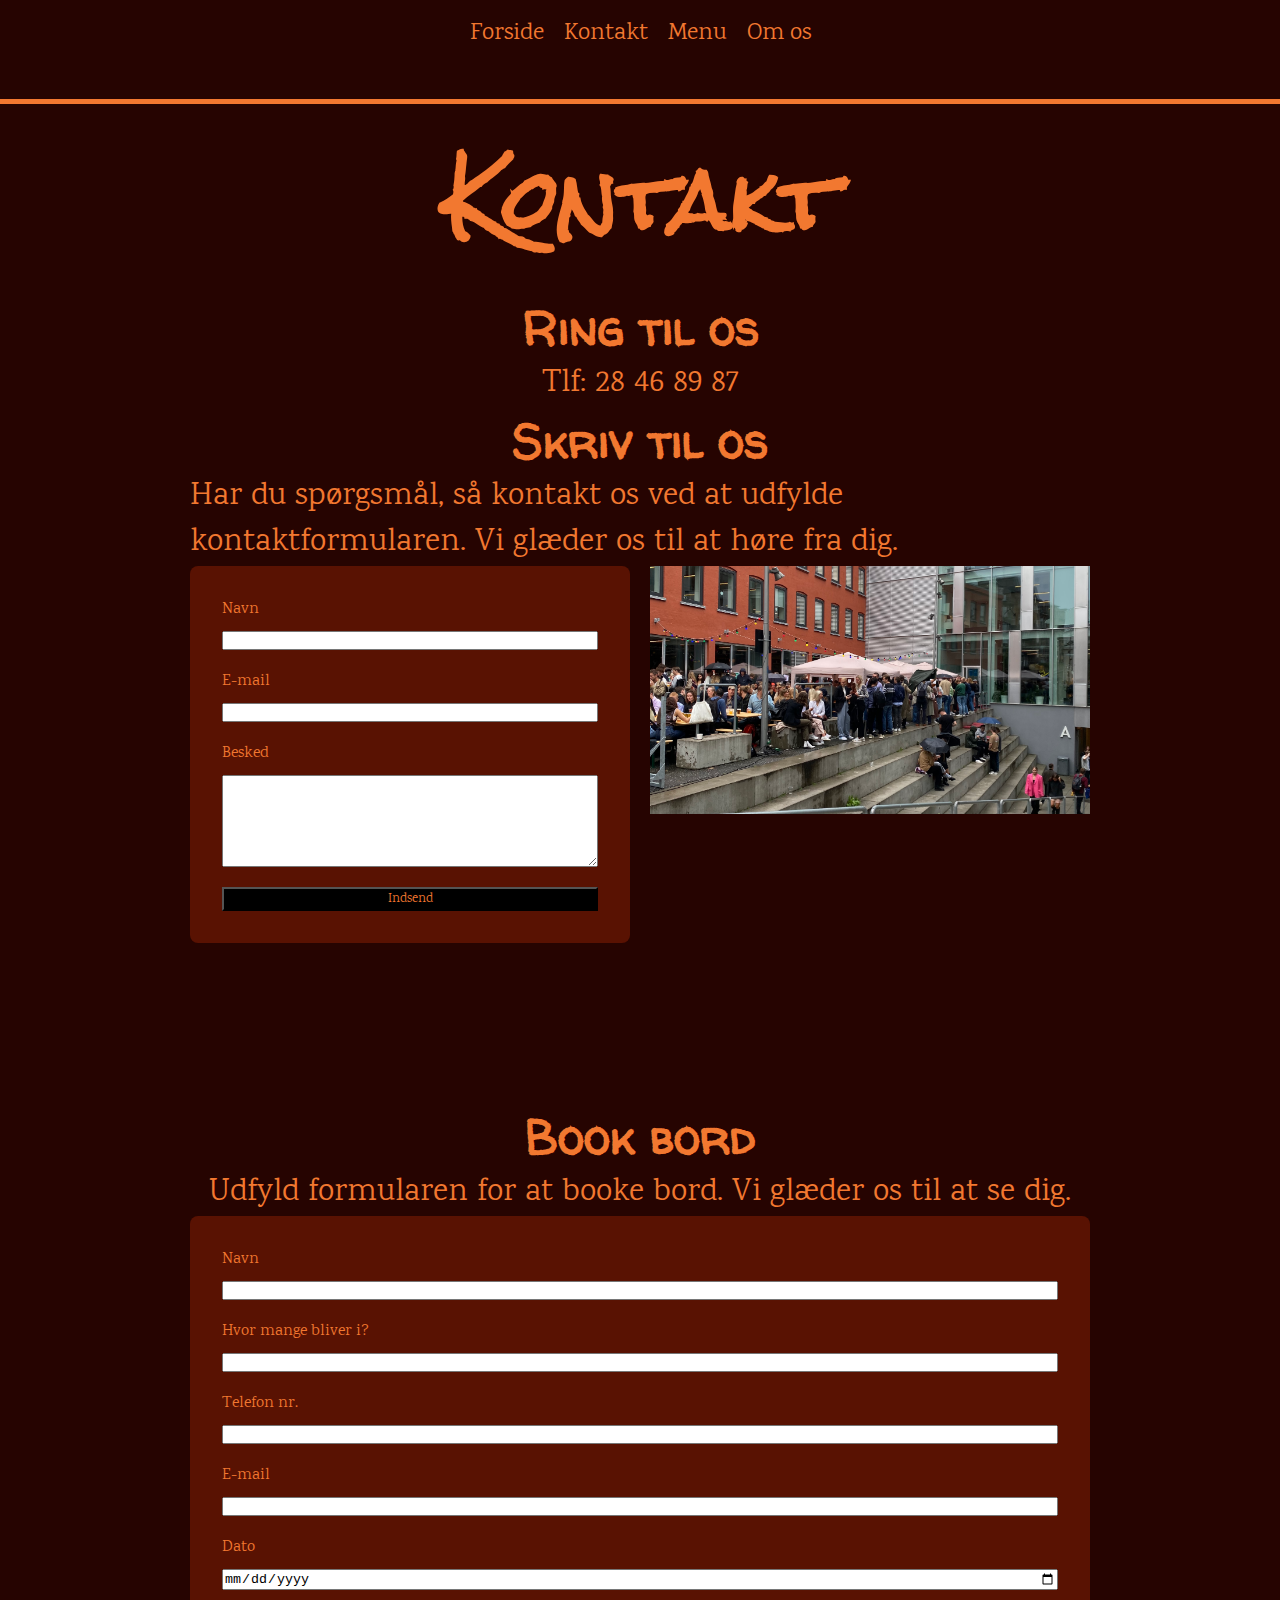
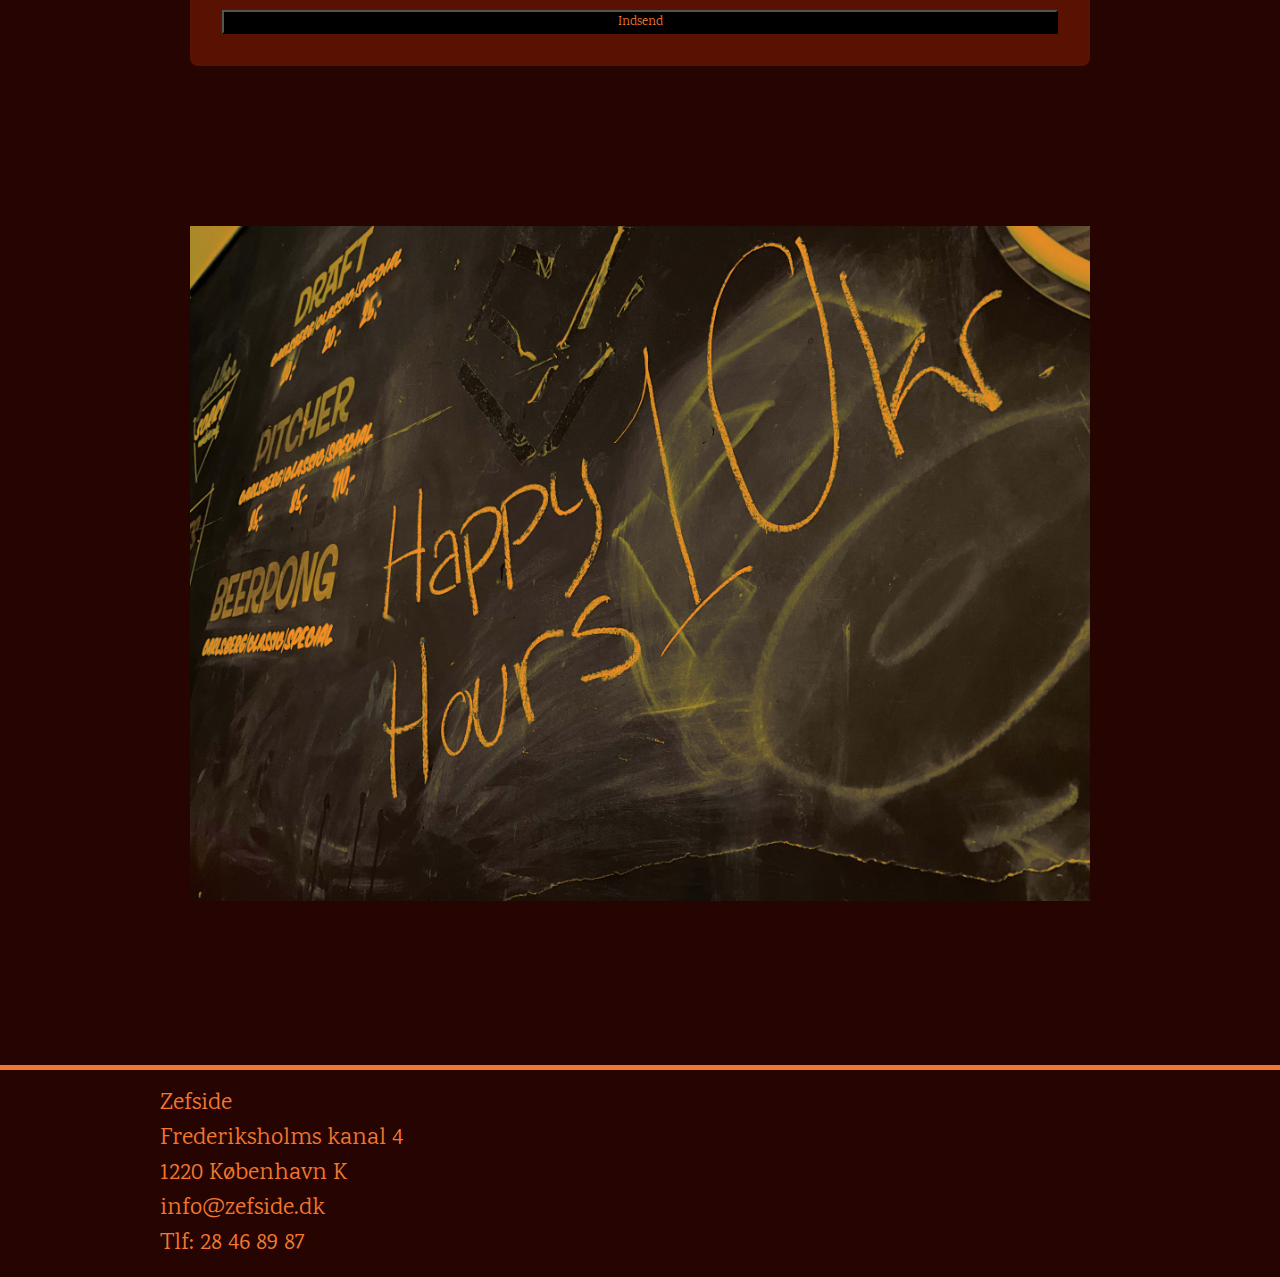
==== commit d134217f: "tekst på forms rettet" ====
--- a/kontakt.html
+++ b/kontakt.html
@@ -50,8 +50,8 @@
         <p>Tlf: 28 46 89 87</p>
         <h2>Skriv til os</h2>
         <p>
-          Udfyld kontaktformularen for at kontakte os. Vi glæder os til at høre
-          fra dig.
+          Har du spørgsmål, så kontakt os ved at udfylde kontaktformularen. Vi
+          glæder os til at høre fra dig.
         </p>
         <!-- <form name="kontakt" netlify> -->
         <div class="section_wrapper">
